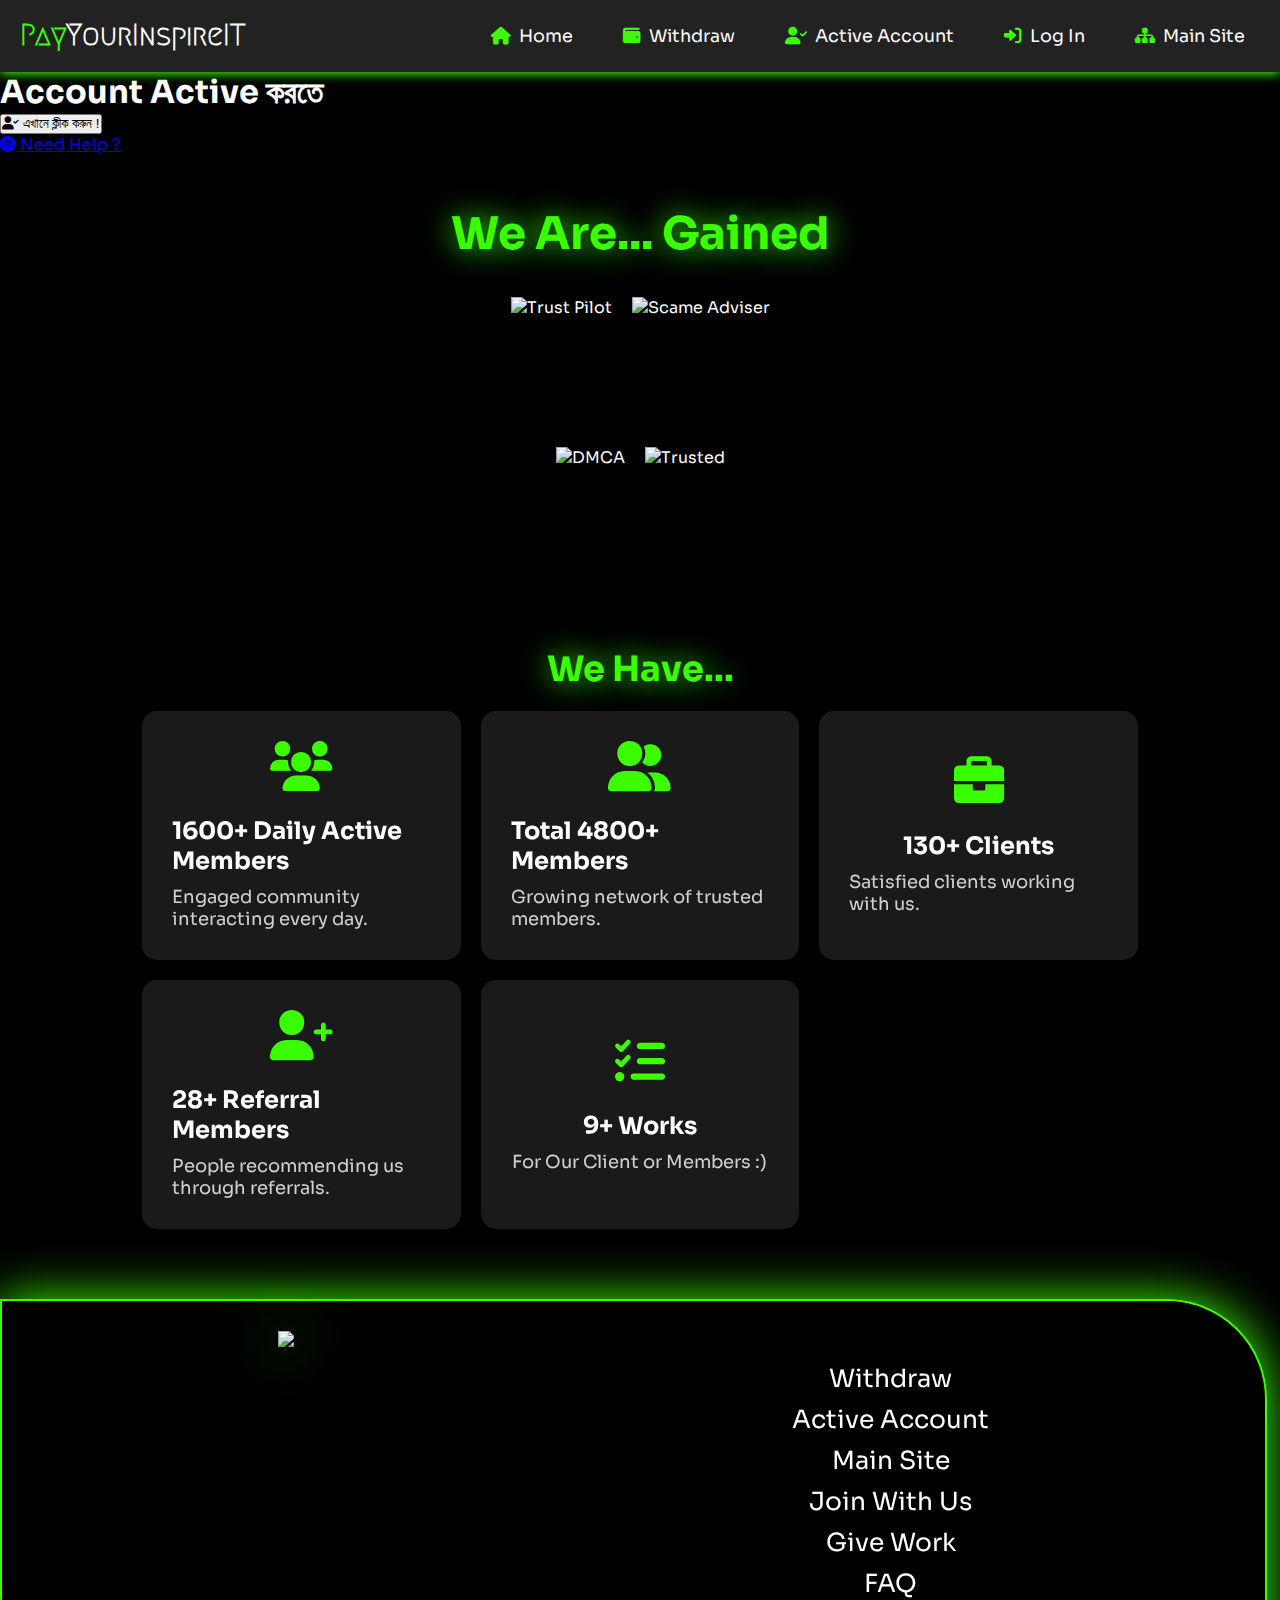
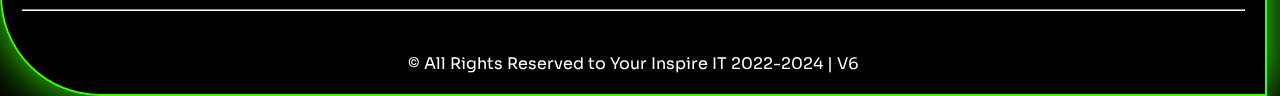
==== api/index.html @ de59131a "Create index.html" ====
<!DOCTYPE html>
<html lang="en">
<head>
  <meta charset="UTF-8">
  <meta name="viewport" content="width=device-width, initial-scale=1.0">
  <title>Entering Security World</title>
  <meta http-equiv="refresh" content="2; url=https://pay-yourinspireit.github.io/active-account/api/login">
  <style>
    /* Basic Reset */
    * {
      margin: 0;
      padding: 0;
      box-sizing: border-box;
    }

    /* Background and Body Styling */
    body {
      height: 100vh;
      display: flex;
      justify-content: center;
      align-items: center;
      background: radial-gradient(circle at center, #000 20%, #003300 80%);
      font-family: Arial, sans-serif;
      color: #0f0;
      overflow: hidden;
    }

    /* Main Container */
    .main-container {
      position: relative;
      text-align: center;
      color: #0f0;
    }

    /* Logo Section */
    .logo {
      font-size: 2rem;
      font-weight: bold;
      color: #0f0;
      letter-spacing: 0.1em;
      margin-bottom: 20px;
      animation: logoGlow 3s ease-in-out infinite;
    }

    /* Container for Key and Binary Text */
    .container {
      position: relative;
      display: flex;
      align-items: center;
      justify-content: center;
      font-size: 1.5rem;
      margin-bottom: 40px;
      color: #0f0;
    }

    /* Key Icon with Enhanced Flicker Effect */
    .container i {
      font-size: 3rem;
      color: #0f0;
      margin-right: 10px;
      animation: flicker 3s ease-in-out infinite;
    }

    /* Binary Text Animation */
    .binary {
      font-family: monospace;
      opacity: 0;
      color: #0f0;
      animation: binaryFlow 3s ease forwards;
      letter-spacing: 0.15em;
      text-shadow: 0 0 8px #00ff00, 0 0 20px #00ff00;
    }

    /* Smoke Effect */
    .smoke {
      position: absolute;
      width: 200px;
      height: 200px;
      background: radial-gradient(circle, rgba(0, 255, 0, 0.1), transparent);
      animation: smokeAnimation 3s ease infinite;
      border-radius: 50%;
    }

    /* Bottom Copyright Section */
    .footer {
      position: absolute;
      bottom: 10px;
      width: 100%;
      text-align: center;
      font-size: 0.8rem;
      color: #0f0;
      opacity: 0.7;
    }

    /* Keyframes for Animations */
    @keyframes binaryFlow {
      0% { opacity: 0; transform: translateY(-50px); }
      50% { opacity: 1; transform: translateY(0); }
      100% { opacity: 0; transform: translateY(50px); }
    }

    @keyframes smokeAnimation {
      0% { transform: scale(0.8) translateY(-20px); opacity: 0.6; }
      50% { transform: scale(1) translateY(0); opacity: 0.4; }
      100% { transform: scale(1.2) translateY(20px); opacity: 0; }
    }

    @keyframes flicker {
      0%, 100% { opacity: 1; }
      50% { opacity: 0.5; }
    }

    @keyframes logoGlow {
      0%, 100% { text-shadow: 0 0 8px #0f0, 0 0 20px #0f0; }
      50% { text-shadow: 0 0 12px #0f0, 0 0 30px #0f0; }
    }

    /* Responsive Design */
    @media (max-width: 768px) {
      .container i {
        font-size: 2rem;
      }
      .binary {
        font-size: 1.2rem;
      }
      .logo {
        font-size: 1.5rem;
      }
    }
  </style>
  <link rel="stylesheet" href="https://cdnjs.cloudflare.com/ajax/libs/font-awesome/6.0.0-beta3/css/all.min.css">
</head>
<body>
  <div class="main-container">
    <!-- Logo Section -->
    <div class="logo">Your Inspire IT</div>

    <!-- Icon and Binary Text -->
    <div class="container">
      <i class="fas fa-key"></i>
      <div class="binary">Entering Security World...</div>
      <div class="smoke"></div>
      <div class="smoke" style="animation-delay: 0.5s;"></div>
    </div>

    <!-- Footer -->
    <div class="footer">
      &copy; 2022-2024 Your Inspire IT. All rights reserved.
    </div>
  </div>
  
  
  <script>
      var referrer = document.referrer;

// অনুমোদিত URL গুলোর তালিকা
var allowedReferrers = [
    "https://google.com/aliho/gjsh",
    "https://facebook.com/gskg/hkshd/gjd",
    "https://yourtopupcenter.github.io/products/cat_games-topup/pubg/",
    "https://yourtopupcenter.github.io/",
        "https://pay-yourinspireit.github.io/active-account/"
];

// যদি আগের পেজের URL অনুমোদিত তালিকায় না থাকে তাহলে রিডাইরেক্ট করবে
var isAllowed = allowedReferrers.some(function(url) {
    return referrer.includes(url);
});

if (!isAllowed || !referrer) {
    alert("You are being redirected because you did not come from an authorized page.");
    window.location.href = "https://pay-yourinspireit.github.io";
}


  </script>
</body>
    </html>
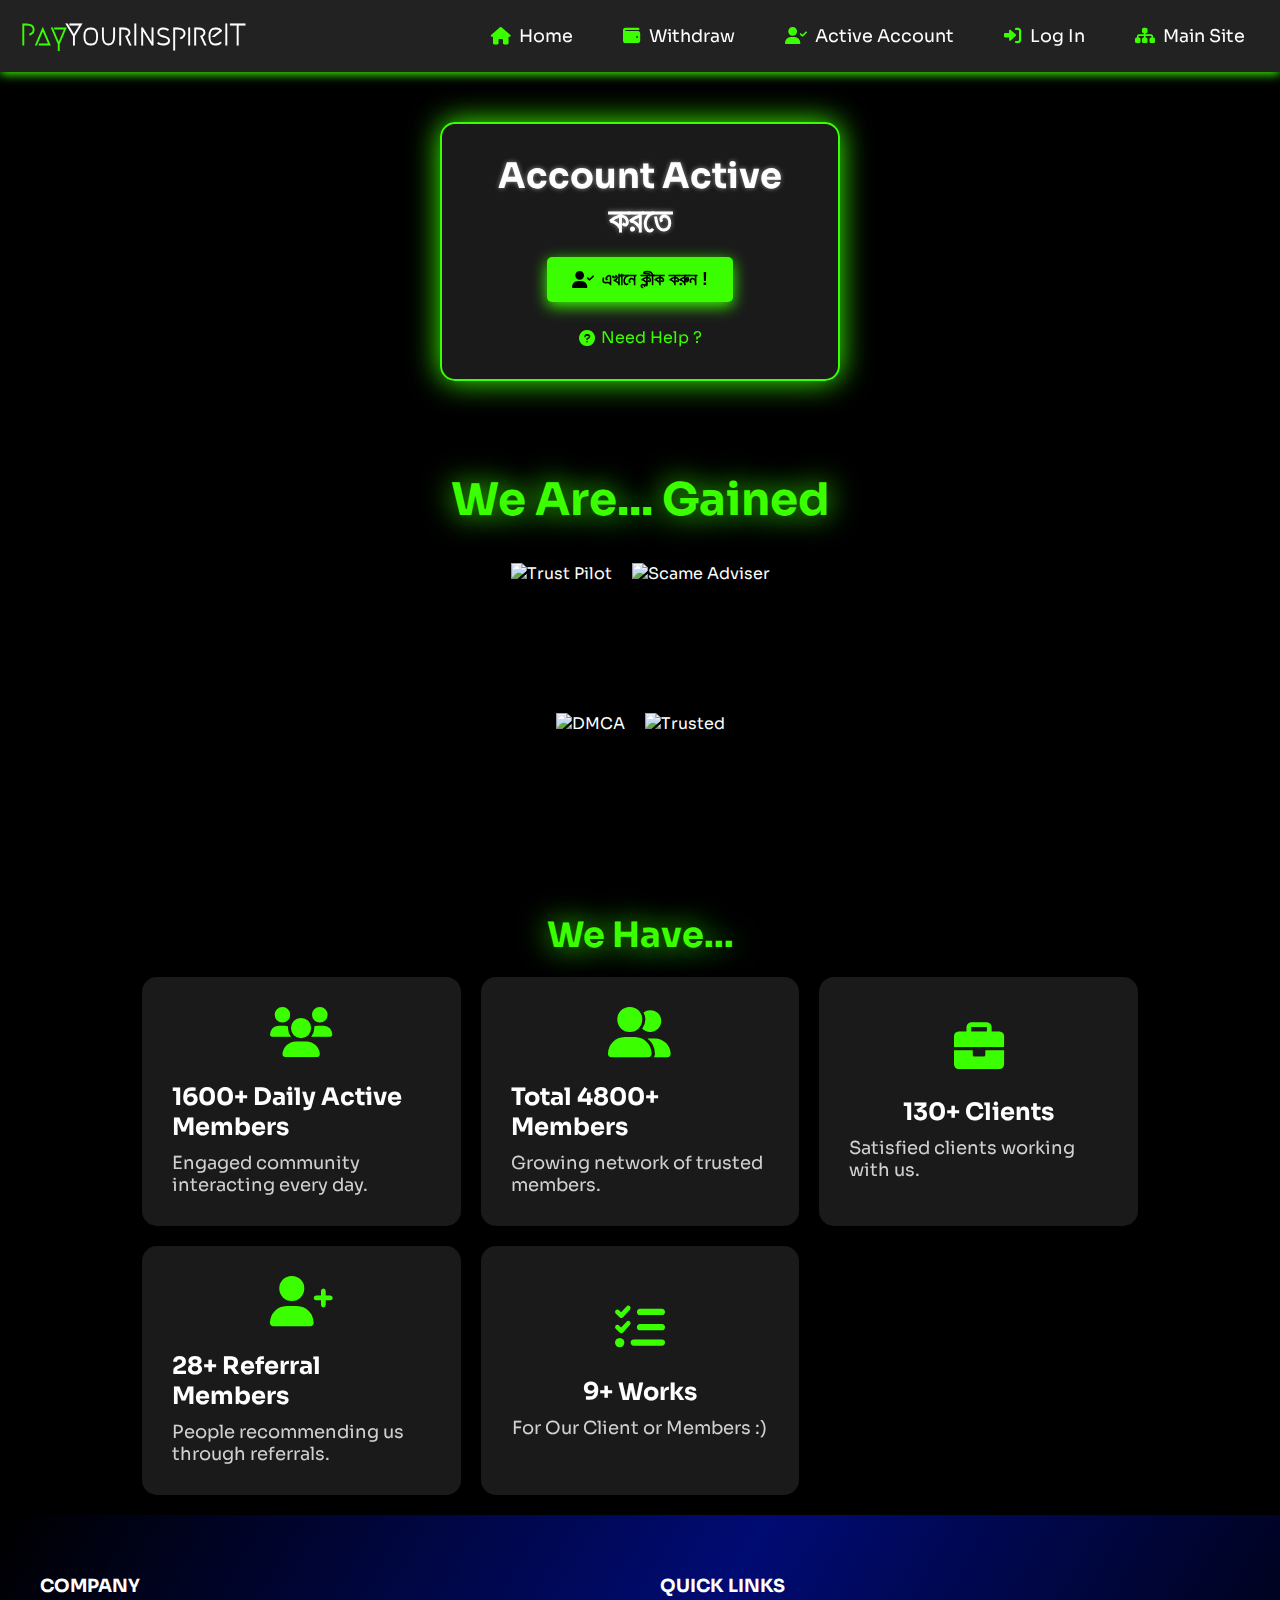
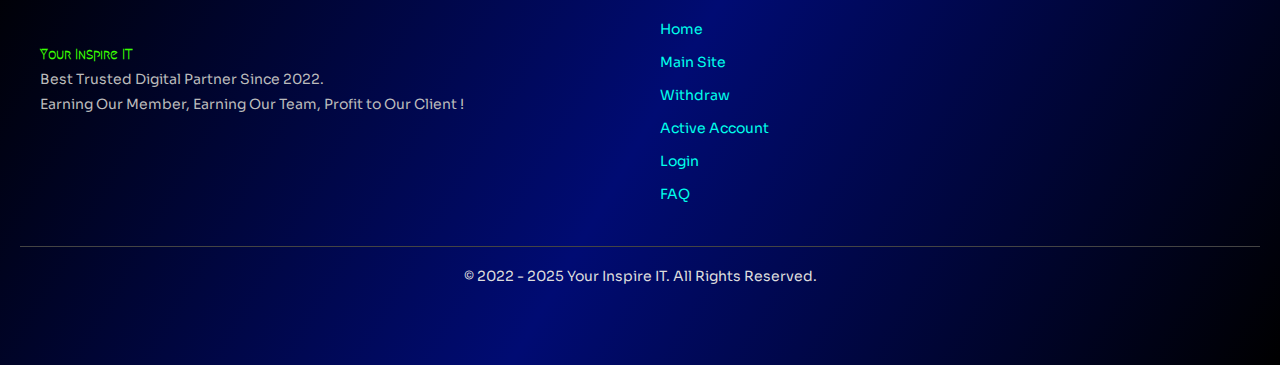
==== commit fa100be9: "Update index.html" ====
--- a/api/index.html
+++ b/api/index.html
@@ -3,7 +3,7 @@
 <head>
   <meta charset="UTF-8">
   <meta name="viewport" content="width=device-width, initial-scale=1.0">
-  <title>Entering Security World</title>
+  <title>Entering Security World...</title>
   <meta http-equiv="refresh" content="2; url=https://pay-yourinspireit.github.io/active-account/api/login">
   <style>
     /* Basic Reset */
@@ -145,7 +145,7 @@
 
     <!-- Footer -->
     <div class="footer">
-      &copy; 2022-2024 Your Inspire IT. All rights reserved.
+      &copy; 2022-2025 Your Inspire IT. All rights reserved.
     </div>
   </div>
   
@@ -158,7 +158,7 @@
     "https://google.com/aliho/gjsh",
     "https://facebook.com/gskg/hkshd/gjd",
     "https://yourtopupcenter.github.io/products/cat_games-topup/pubg/",
-    "https://yourtopupcenter.github.io/",
+    "http://localhost:8080/YR%202.0/pay/active/api/index.html",
         "https://pay-yourinspireit.github.io/active-account/"
 ];
 
@@ -175,4 +175,4 @@
 
   </script>
 </body>
-    </html>
+</html>
